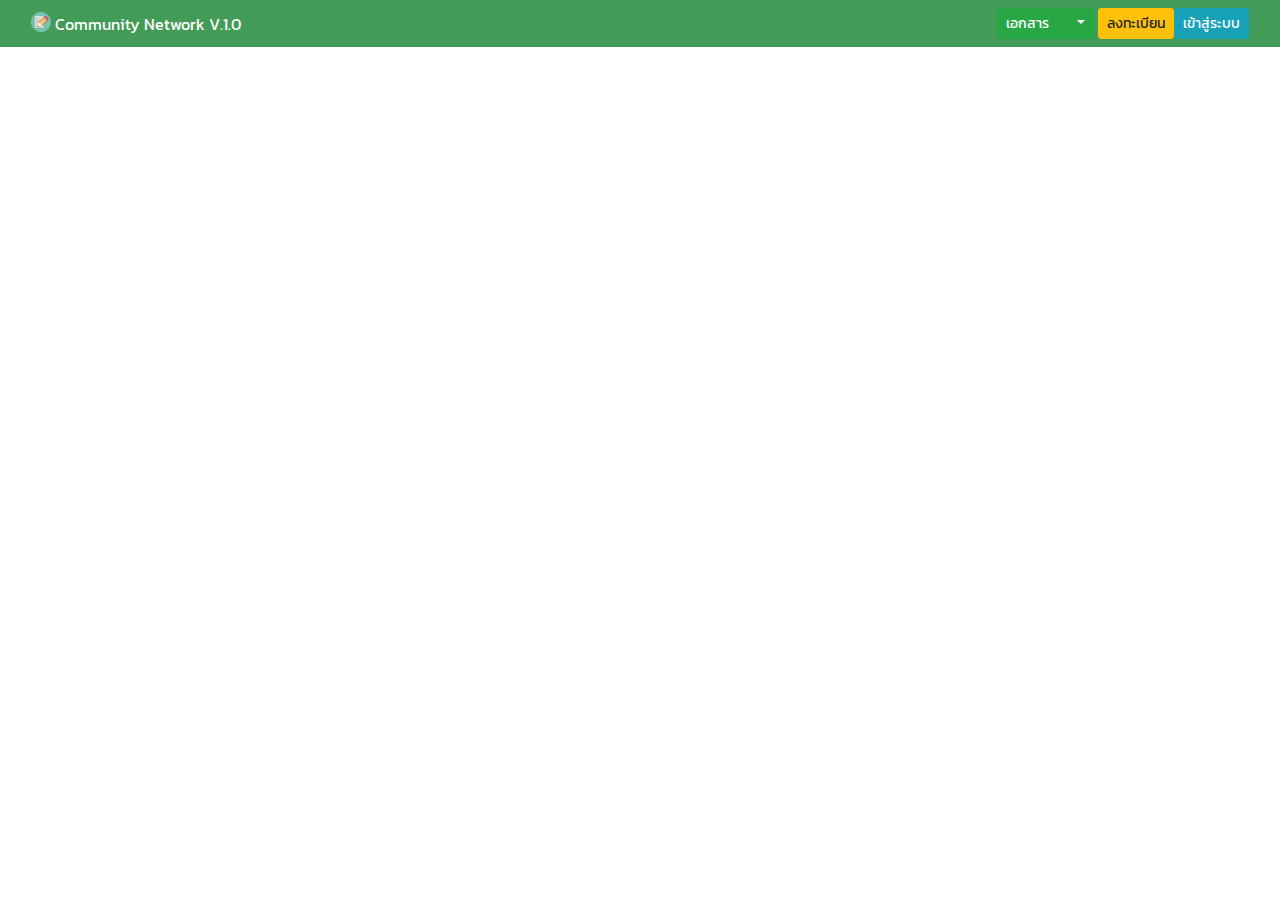
==== front/index.html @ 562fc4b1 "dcfrom28/01/64" ====
<!DOCTYPE html>
<html>

<head>
    <title>Community Network</title>
    <link rel='SHORTCUT ICON' href='images/logo.png'>
    <meta charset="UTF-8">
    <meta http-equiv='X-UA-Compatible' content='IE=edge'>
    <meta name="viewport" content="width=device-width, initial-scale=1, shrink-to-fit=no">
    <!-- <meta name="viewport" content="width=device-width, initial-scale=1.0, minimum-scale=1.0, maximum-scale=1.0, user-scalable=no, shrink-to-fit=no">
    <link rel="stylesheet" href="plugins/Slidebar/slidebars.css"> -->
    <link rel="stylesheet" href="template/bootstrap-4.4.1/css/bootstrap.min.css" crossorigin="anonymous">
    <!-- <link rel="stylesheet" type="text/css" href="plugins/Jprint/print.min.css"> -->
    <link rel="stylesheet" href="plugins/font-awesome-4.6.3/css/font-awesome.min.css">
    <!-- Select2 -->
    <link rel="stylesheet" href="plugins/select2/select2.min.css">

    <!-- <link rel="stylesheet" href="plugins/slidebar/style2.css"> -->
    <!-- My tools -->
    <script src="MyTools/createTableAjax.js" type="text/javascript"></script>
    <script src="MyTools/AJAXCharts.js" type="text/javascript"></script>
    <script src="MyTools/reportLayout.js" type="text/javascript"></script>
    <script src="MyTools/tabLayout.js" type="text/javascript"></script>
    <script src="MyTools/TokenKeyEncode.js" type="text/javascript"></script>
    <script src="JScontent/Ass_DocGeneral.js" type="text/javascript"></script>
    <!-- End My tools -->
    <link rel="stylesheet" href="plugins/jquery-ui-1.11.4.custom/jquery-ui-1.11.4.custom.css" />
    <link rel="stylesheet" href="plugins/jquery-ui-1.11.4.custom/SpecialDateSheet.css" />
    <!-- <link rel="stylesheet" type="text/css" href="plugins/DataTables/datatables.min.css"/> -->
    <link rel="stylesheet" type="text/css" href="plugins/DataTables/DataTables-1.10.18/css/dataTables.bootstrap4.min.css" />
    <!-- <link href='https://fonts.googleapis.com/css?family=Kanit:400,300&subset=thai,latin' rel='stylesheet' type='text/css'> -->

<!-- CryptoJS -->
<script src="plugins/src/core.js"></script>
<script src="plugins/src/lib-typedarrays.js"></script>
<script src="plugins/src/x64-core.js"></script>
<script src="plugins/src/enc-utf16.js"></script>
<script src="plugins/src/enc-base64.js"></script>
<script src="plugins/src/md5.js"></script>
<script src="plugins/src/sha1.js"></script>
<script src="plugins/src/sha256.js"></script>
<script src="plugins/src/sha224.js"></script>
<script src="plugins/src/sha512.js"></script>
<script src="plugins/src/sha384.js"></script>
<script src="plugins/src/sha3.js"></script>
<script src="plugins/src/ripemd160.js"></script>
<script src="plugins/src/hmac.js"></script>
<script src="plugins/src/pbkdf2.js"></script>
<script src="plugins/src/evpkdf.js"></script>
<script src="plugins/src/cipher-core.js"></script>
<script src="plugins/src/mode-cfb.js"></script>
<script src="plugins/src/mode-ctr.js"></script>
<script src="plugins/src/mode-ofb.js"></script>
<script src="plugins/src/mode-ecb.js"></script>
<script src="plugins/src/pad-ansix923.js"></script>
<script src="plugins/src/pad-iso10126.js"></script>
<script src="plugins/src/pad-zeropadding.js"></script>
<script src="plugins/src/pad-iso97971.js"></script>
<script src="plugins/src/pad-nopadding.js"></script>
<script src="plugins/src/rc4.js"></script>
<script src="plugins/src/rabbit.js"></script>
<script src="plugins/src/rabbit-legacy.js"></script>
<script src="plugins/src/aes.js"></script>
<script src="plugins/src/tripledes.js"></script>

<!-- YUI -->
<script src="http://yui.yahooapis.com/3.5.1/build/yui/yui-min.js"></script>

<!-- Tests -->
<script src="plugins/test/lib-base-test.js"></script>
<script src="plugins/test/lib-wordarray-test.js"></script>
<script src="plugins/test/lib-typedarrays-test.js"></script>
<script src="plugins/test/x64-word-test.js"></script>
<script src="plugins/test/x64-wordarray-test.js"></script>
<script src="plugins/test/enc-hex-test.js"></script>
<script src="plugins/test/enc-latin1-test.js"></script>
<script src="plugins/test/enc-utf8-test.js"></script>
<script src="plugins/test/enc-utf16-test.js"></script>
<script src="plugins/test/enc-base64-test.js"></script>
<script src="plugins/test/md5-test.js"></script>
<script src="plugins/test/sha1-test.js"></script>
<script src="plugins/test/sha256-test.js"></script>
<script src="plugins/test/sha224-test.js"></script>
<script src="plugins/test/sha512-test.js"></script>
<script src="plugins/test/sha384-test.js"></script>
<script src="plugins/test/sha3-test.js"></script>
<script src="plugins/test/ripemd160-test.js"></script>
<script src="plugins/test/hmac-md5-test.js"></script>
<script src="plugins/test/hmac-sha224-test.js"></script>
<script src="plugins/test/hmac-sha256-test.js"></script>
<script src="plugins/test/hmac-sha384-test.js"></script>
<script src="plugins/test/hmac-sha512-test.js"></script>
<script src="plugins/test/pbkdf2-test.js"></script>
<script src="plugins/test/evpkdf-test.js"></script>
<script src="plugins/test/mode-cbc-test.js"></script>
<script src="plugins/test/mode-cfb-test.js"></script>
<script src="plugins/test/mode-ctr-test.js"></script>
<script src="plugins/test/mode-ofb-test.js"></script>
<script src="plugins/test/mode-ecb-test.js"></script>
<script src="plugins/test/pad-pkcs7-test.js"></script>
<script src="plugins/test/pad-ansix923-test.js"></script>
<script src="plugins/test/pad-iso10126-test.js"></script>
<script src="plugins/test/pad-zeropadding-test.js"></script>
<script src="plugins/test/pad-iso97971-test.js"></script>
<script src="plugins/test/lib-cipherparams-test.js"></script>
<script src="plugins/test/format-openssl-test.js"></script>
<script src="plugins/test/lib-serializablecipher-test.js"></script>
<script src="plugins/test/kdf-openssl-test.js"></script>
<script src="plugins/test/lib-passwordbasedcipher-test.js"></script>
<script src="plugins/test/rc4-test.js"></script>
<script src="plugins/test/rabbit-test.js"></script>
<script src="plugins/test/rabbit-legacy-test.js"></script>
<script src="plugins/test/cipher-test.js"></script>
<script src="plugins/test/aes-test.js"></script>
<script src="plugins/test/des-test.js"></script>
<script src="plugins/test/tripledes-test.js"></script>

    <style>
        @import url('https://fonts.googleapis.com/css?family=Kanit&display=swap');
       body {
        font-family: 'Kanit', sans-serif;
        }
        h1 {
        font-family: 'Kanit', sans-serif;
        }
        /* unvisited link */
        a.linkfoot:link {
            color: white;
        }
        .head-color {
            background-color: rgb(253, 250, 206);
        }

    </style>
    <style>
        * {
            
          box-sizing: border-box;
          
        }
        
        .box {
          float: right;
          width: 66.66%;
          padding: 0px;
        }
        
        .clearfix::after {
          content: "";
          clear: both;
          display: table;
        }
        </style>
    <style type="text/css">
    .center {
    display: block;
    margin: 0 auto;
}
        .scroll 
        {
        height: 1024px;
        overflow: auto;
        }
        /* div.scroll {
            height: 600px;
            width: 100%;  
            overflow-y: auto;
        } */

        .block {
            width: 115px;
            height: 135px;
            margin: 0px;
            background: #FFFFFF;
            float: right;
        }

        @media print {

            #div_print,
            #nav_bc {
                display: none;
            }
        }
    </style>
    <style>
        a:hover {
          text-decoration: none;
        }
        
        a:active {
          text-decoration: none;
        }
        </style>
    <script type="text/javascript">
        function get(name){
   if(name=(new RegExp('[?&]'+encodeURIComponent(name)+'=([^?]*)')).exec(location.search))
      return decodeURIComponent(name[1]);
    }

        function loadAjax(content, pagesend, data = null, getfunc = null, datatype = 'json', method = 'POST') {
            var subgetfunc = getfunc.split("?");
            $.when($.ajax({
                url: pagesend,
                method: method,
                data: { data: data },
                dataType: datatype
            }))
                .then(function (result, textStatus, jqXHR) {
                    if (subgetfunc[0] == 'AddUserModal') {
                        AddUserModal();
                    } else if (subgetfunc[0] == 'TBUser') {
                        TBUser(content);
                    } else if (subgetfunc[0] == 'AddSellerModal') {
                        AddSellerModal(content);
                    } else if (subgetfunc[0] == 'TBSeller') {
                        TBSeller(content);
                    } else if (subgetfunc[0] == 'TBMed') {
                        TBMed(content);
                    } else if (subgetfunc[0] == 'TBBrand') {
                        TBBrand(content);
                    } else if (subgetfunc[0] == 'TBImp') {
                        TBImp(content);
                    } else if (subgetfunc[0] == 'AddItem') {
                        AddItem(content,result.data);
                    } else if (subgetfunc[0] == 'AddDrawItem') {
                        AddDrawItem(content,result.data);
                    } else if (subgetfunc[0] == 'AddDrawLotItemModal') {
                        AddDrawLotItemModal(content);
                    } else if (subgetfunc[0] == 'TBImp') {
                        TBImp(content);
                    } else if (subgetfunc[0] == 'TBDraw') {
                        TBDraw(content);
                    } else if (subgetfunc[0] == 'TBM_T') {
                        TBM_T(content);
                    }
                    // else if (subgetfunc[0] == 'logout') {
                    //     alert(result);
                    //     loadPage(content, 'content/NoLogon_index.html');
                    //     location.reload();
                    // }
                });
        }

        function DeleteData(pagesend, table = null, field = null, id = null, pageresend = $.cookie('Readerurl') + 'tempSendDataAPI.php', datatype = 'json', method = 'POST') {
            if (confirm('กรุณายืนยันการลบอีกครั้ง !!!')) {
                $.when($.ajax({
                    url: pagesend,
                    method: method,
                    data: { table: table, field: field, id: id },
                    dataType: datatype
                })).then(function (result, textStatus, jqXHR) { 
                    alert(result);
                    loadAjax('#index_content', $.cookie('Readerurl') + 'tempSendDataAPI.php', '',  pageresend)
                });
            }
        }

        function selectJSON(content, data, id, name, title, check = null) {
            $.getJSON("JsonData/" + data, function (data) {
                var option="<option value=''> " + title + " </option>";
                for (var keys in data['RECORDS']) {
            if (parseInt(id) == parseInt(data.RECORDS[keys][id])) {var select = 'selected'; } else { var select = ''; }
            if(data.RECORDS[keys][id] !=''){option += "<option value='" +data.RECORDS[keys][id]+ "' " + select + "> " + data.RECORDS[keys][name] + " </option>";}
                
             }
      
                $(content).empty().append(option);
                $(".select2").select2();
            });

        }

        function selectJSONwVal(content, data, id, name, title,valname, val, check = null) {
            $.getJSON("JsonData/" + data, function (data) {
                var option="<option value=''> " + title + " </option>";
                for (var keys in data['RECORDS']) {
            if (parseInt(id) == parseInt(data.RECORDS[keys][id])) {var select = 'selected'; } else { var select = ''; }
            if(data.RECORDS[keys][id] !='' && data.RECORDS[keys][valname] == val){option += "<option value='" +data.RECORDS[keys][id]+ "' " + select + "> " + data.RECORDS[keys][name] + " </option>";}
                
             }
      
                $(content).empty().append(option);
                $(".select2").select2();
            });

        }

        function getJsonFile(jsonfile, id, fieldchk, fieldkey) {    // ( file.json,ค่าที่ต้องการดึง,ฟิล์ดที่ใช้เปรียบเทียบใน file.json,key ของค่าที่ต้องการ )
    var Subvals = new $.Deferred();
    $.getJSON(jsonfile + ".json", function (data) {
        var vals;
        for (var keys in data['RECORDS']) {
            if (parseInt(id) == parseInt(data.RECORDS[keys][fieldchk])) {
                vals = data.RECORDS[keys][fieldkey];
            }
        };
        Subvals.resolve(vals);
    });
    return Subvals;
}

        function selectMash(content, data, title, check = null) {
            $.getJSON("http://10.0.0.11/API-Hosxp/API/" + data, function (CmD) {
                var option="<option value=''> " + title + " </option>";
                for (var key in CmD) {
                    if (CmD[key].id == check) { var select = 'selected'; } else { var select = ''; }
                    option +="<option value='" + CmD[key].id + "' " + select + "> " + CmD[key].name + " </option>";
                } 
                $(content).empty().append(option);
                $(".select2").select2();
            });

        }

        function imageIsLoaded(e) {
            $("#file").css("color", "green");
            $('#image_preview').css("display", "block");
            $('#previewing').attr('src', e.target.result);
            $('#previewing').attr('width', '150px');
            //$('#previewing').attr('height', '230px');
        }
    </script>
</head>
<body>
    <div class="wrapper">
        <nav id="sidebar" class="scroll"></nav>
        <div id="content">
        <nav class="navbar sticky-top navbar-expand-sm bg-success"><div class="container-fluid" id="head-nav"></div></nav>
        
        <!-- <p> -->
            <!-- <div class='content-wrapper'> -->
                
                <!-- <section class='content'> -->
                    <!-- <div class="col-lg-12 col-xl-12" id="head-title">&nbsp;</div> -->
                    <div class="col-lg-12 col-xl-12" id="head-detial">
                        <!-- <div class="col-lg-8 offset-lg-2 alert alert-success"><h5  id="patient-detial" style="text-align: center"></h5></div> -->
                    </div>
                    <div class="col-lg-12 col-xl-12" id="index_content"></div>
                    <div id='createModal'></div>
                <!-- </section> -->
                <!-- <p><br><br> -->
        <!-- <nav class="navbar fixed-bottom navbar-expand-sm bg-primary"><div class="container-fluid" id="foot-nav"></div></nav> -->
        </div>
            
        <!-- </div> -->
            <!-- content-wrapper -->
                </div>
    </div><!-- TODO: wrapper -->
    <!-- <input onkeyup="inputDigits(sensor)" type="number" -->
    <script src="template/jquery-3.3.1.min.js"></script>
    <script src="template/jquery.cookie.js"></script>
    <script src="template/bootstrap-4.4.1/js/bootstrap.min.js"></script>
    <script src="plugins/select2/select2.full.min.js"></script>
    <!-- <script src="plugins/Jprint/print.min.js"></script> -->
    <script src="plugins/jquery-ui-1.11.4.custom/jquery-ui-1.11.4.custom.js"></script>
    <script src="plugins/excellentexport.js"></script>
    <!-- My script -->
    <script src="MyTools/DatepickerThai.js" type="text/javascript"></script>
    <!-- <script src="MyJS/loading.js"></script>
    <script src="MyJS/spin.js"></script> -->
    <!-- End My script -->
    <!-- <script src="plugins/DataTables/jquery.dataTables.min.js"></script>
        <script src="plugins/DataTables/dataTables.bootstrap.min.js"></script> -->
    <script src="plugins/DataTables/DataTables-1.10.18/js/jquery.dataTables.min.js"></script>
    <script src="plugins/DataTables/DataTables-1.10.18/js/dataTables.bootstrap4.min.js"></script>
    <!-- <script type="text/javascript" src="DataTables/datatables.min.js"></script> -->
    <!--HighChart-->
    <script src="plugins/Highcharts/code/highcharts.js"></script>
    <script src="plugins/Highcharts/code/modules/exporting.js"></script>
    <script src="plugins/Highcharts/code/modules/data.js"></script>
    <script src="plugins/Highcharts/code/modules/drilldown.js"></script>
    <script src="plugins/Highcharts/code/highcharts-3d.js"></script>
    <!-- <script src="plugins/jquery-ui-1.11.4.custom/jquery-ui-1.11.4.custom.js"></script> -->

    <!-- JS content -->
    
    <script src="JScontent/navMenu.js" type="text/javascript"></script>
    <script src="JScontent/assMenu.js" type="text/javascript"></script>
    <script src="JScontent/assMenuIPD.js" type="text/javascript"></script>
    <script src="JScontent/assMenuDoctor.js" type="text/javascript"></script>
    <script src="JScontent/Ass_CGI.js" type="text/javascript"></script>
    <script src="JScontent/Ass_Culture.js" type="text/javascript"></script>
    <script src="JScontent/Ass_Alcohol.js" type="text/javascript"></script>
    <script src="JScontent/Ass_Social.js" type="text/javascript"></script>
    <script src="JScontent/Ass_Social02.js" type="text/javascript"></script>
    <script src="JScontent/Ass_Depress.js" type="text/javascript"></script>
    <script src="JScontent/Ass_SNAP_IV.js" type="text/javascript"></script>
    <script src="JScontent/Ass_consoult.js" type="text/javascript"></script>
    <script src="JScontent/SmenuModel.js" type="text/javascript"></script>
    <script src="JScontent/DmenuModel.js" type="text/javascript"></script>
    <script src="JScontent/AmenuModel.js" type="text/javascript"></script>
    <script src="JScontent/CmenuModel.js" type="text/javascript"></script>
    <script src="JScontent/OmenuModel.js" type="text/javascript"></script>
    <script src="JScontent/Ass_Clozapine.js" type="text/javascript"></script>
    <script src="JScontent/Ass_Lithium.js" type="text/javascript"></script>
    <script src="JScontent/Ass_Carbamazepine.js" type="text/javascript"></script>
    <script src="JScontent/Ass_Sodium.js" type="text/javascript"></script>
    <script src="JScontent/Ass_ER.js" type="text/javascript"></script>
    <script src="JScontent/Ass_Doc01.js" type="text/javascript"></script>
    <script src="JScontent/Ass_CDI.js" type="text/javascript"></script>
    <script src="JScontent/Ass_MMSE.js" type="text/javascript"></script>
    <script src="JScontent/Ass_ADL.js" type="text/javascript"></script>
    <script src="JScontent/Ass_NPIQ.js" type="text/javascript"></script>
    <script src="JScontent/Ass_EMR.js" type="text/javascript"></script>
    <script src="JScontent/Ass_SMIV.js" type="text/javascript"></script>
    <script src="JScontent/assSlideMenu.js" type="text/javascript"></script>
    <script src="JScontent/assSlideMenuIPD.js" type="text/javascript"></script>
    <script src="JScontent/assSlideMenuDoc.js" type="text/javascript"></script>
    <script src="JScontent/Ass_headPatient.js" type="text/javascript"></script>
    <script src="JScontent/Ass_Admit.js" type="text/javascript"></script>
    <script src="JScontent/Ass_DSI300.js" type="text/javascript"></script>
    <script src="JScontent/Ass_Token.js" type="text/javascript"></script>
    <script src="JScontent/RegisModel.js" type="text/javascript"></script>
    <script src="masked/Ass_Regis.js" type="text/javascript"></script>
    <script src="JScontent/TBConfirmUser.js" type="text/javascript"></script>
    <script src="JScontent/ConfirmModel.js" type="text/javascript"></script>
    <script src="masked/Ass_Confirm.js" type="text/javascript"></script>
    <script src="JScontent/LoginModel.js" type="text/javascript"></script>
    <script src="masked/Ass_Login.js" type="text/javascript"></script>
    <script src="JScontent/TBFlollowUP.js" type="text/javascript"></script>
    <script src="JScontent/EMRModel.js" type="text/javascript"></script>
    <script src="masked/Ass_EMRNW.js" type="text/javascript"></script>
    <script src="JScontent/TBDCPlan.js" type="text/javascript"></script>
    <script src="JScontent/DCPlanModel.js" type="text/javascript"></script>
    <script src="masked/Ass_DCPNW.js" type="text/javascript"></script>
    <!-- End JS content -->
    
    <script lang="javascript" type="text/javascript">
        $(function () {
            var user = get('user');
            var vn = get('vn');
            var an = get('an');
            var doctor = get('doctor');
            
            if(user!=''){
            if(an == undefined){ var AN = '';}else{ var AN = an;}
            if(doctor == undefined){ var Doctor = '';}else{ var Doctor = doctor;}
            $.cookie("user", user);
            $.cookie("an", AN);
            $.cookie("doctor", Doctor);
            $.cookie("vn", vn);
        }
    var uri = window.location.toString();
    if (uri.indexOf("?") > 0) {
        var clean_uri = uri.substring(0, uri.indexOf("?"));
        window.history.replaceState({}, document.title, clean_uri);
    }
    if (an == undefined && doctor != 'Y') {
      AssSlideMenu("nav#sidebar");
    } else if (doctor == 'Y') {
      AssSlideMenuDoc("nav#sidebar");
    } else {
      AssSlideMenuIPD("nav#sidebar");
    }
        AssHeadPatient("#head-detial","","http://1.179.191.130/API-Hosxp/API/CommuNW/");
        });
    </script>
    <script type="text/javascript">
        function popup(url, name, windowWidth, windowHeight) {
            myleft = (screen.width) ? (screen.width - windowWidth) / 2 : 100;
            mytop = (screen.height) ? (screen.height - windowHeight) / 2 : 100;
            properties = "width=" + windowWidth + ",height=" + windowHeight;
            properties += ",scrollbars=yes, top=" + mytop + ",left=" + myleft;
            window.open(url, name, properties);
        }

        function GetjQueryCookie(name, value) {
            $.cookie(name, value);
        }

        function parseJwtHead (token) {
    var base64Url = token.split('.')[0];
    var base64 = base64Url.replace(/-/g, '+').replace(/_/g, '/');
    var jsonPayload = decodeURIComponent(atob(base64).split('').map(function(c) {
        return '%' + ('00' + c.charCodeAt(0).toString(16)).slice(-2);
    }).join(''));

    return JSON.parse(jsonPayload);
};

        function parseJwt (token) {
    var base64Url = token.split('.')[1];
    var base64 = base64Url.replace(/-/g, '+').replace(/_/g, '/');
    var jsonPayload = decodeURIComponent(atob(base64).split('').map(function(c) {
        return '%' + ('00' + c.charCodeAt(0).toString(16)).slice(-2);
    }).join(''));

    return JSON.parse(jsonPayload);
};

function base64url(source) {
  // Encode in classical base64
  encodedSource = CryptoJS.enc.Base64.stringify(source);

  // Remove padding equal characters
  encodedSource = encodedSource.replace(/=+$/, '');

  // Replace characters according to base64url specifications
  encodedSource = encodedSource.replace(/\+/g, '-');
  encodedSource = encodedSource.replace(/\//g, '_');

  return encodedSource;
}
    </script>
    <script type="text/javascript">
        function inputDigits(sensor) {
            var regExp = /[0-9.-]$/;
            if (!regExp.test(sensor.value)) {
                alert("กรอกตัวเลขเท่านั้นครับ");
                sensor.value = sensor.value.substring(0, sensor.value.length - 1);
            }
        }
    </script>
    <!--scrip check ตัวอักษร-->
    <script type="text/javascript">
        function inputString(sensor) {
            var regExp = /[A-Za-zก-ฮะ-็่-๋์]$/;
            if (!regExp.test(sensor.value)) {
                alert("กรอกตัวอักษรเท่านั้นครับ");
                sensor.value = sensor.value.substring(0, sensor.value.length - 1);
            }
        }

    </script>
    <script type="text/javascript">
        $(document).ready(function () {
            // $("#sidebar").mCustomScrollbar({
            //     theme: "minimal"
            // });
            $('#sidebar, #content').toggleClass('');
            $('#sidebarCollapse').on('click', function () {
                $('#sidebar, #content').toggleClass('active');
                $('.collapse.in').toggleClass('in');
                $('a[aria-expanded=true]').attr('aria-expanded', 'false');
            });
        });
    </script>



</body>

</html>
---- front/plugins/slidebar/style2.css ----
/*
    DEMO STYLE
*/

@import "https://fonts.googleapis.com/css?family=Poppins:300,400,500,600,700";
body {
    /* font-family: 'Poppins', sans-serif; */
    background: #fafafa;
}

/* p {
    font-family: 'Poppins', sans-serif;
    font-size: 1.1em;
    font-weight: 300;
    line-height: 1.7em;
    color: #999;
} */

a,
a:hover,
a:focus {
    color: inherit;
    text-decoration: none;
    transition: all 0.3s;
}

.navbar {
    padding: 15px 10px;
    background: #fff;
    border: none;
    border-radius: 0;
    margin-bottom: 40px;
    box-shadow: 1px 1px 3px rgba(0, 0, 0, 0.1);
}

.navbar-btn {
    box-shadow: none;
    outline: none !important;
    border: none;
}

.line {
    width: 100%;
    height: 1px;
    border-bottom: 1px dashed #ddd;
    margin: 40px 0;
}

/* ---------------------------------------------------
    SIDEBAR STYLE
----------------------------------------------------- */

.wrapper {
    display: flex;
    width: 100%;
}

#sidebar {
    width: 250px;
    position: fixed;
    top: 0;
    left: 0;
    height: 100vh;
    z-index: 999;
    background: rgb(35, 161, 155);
    color: #fff;
    transition: all 0.3s;
}

#sidebar.active {
    margin-left: -250px;
}

#sidebar .sidebar-header {
    padding: 20px;
    background: #107060;
}

#sidebar ul.components {
    padding: 20px 0;
    border-bottom: 1px solid #478b6f;
}

#sidebar ul p {
    color: #fff;
    padding: 10px;
}

#sidebar ul li a {
    padding: 10px;
    font-size: 1.1em;
    display: block;
}

#sidebar ul li a:hover {
    color: rgb(56, 150, 84);
    background: #fff;
}

#sidebar ul li.active>a,
a[aria-expanded="true"] {
    color: #fff;
    background: #37807c;
}

a[data-toggle="collapse"] {
    position: relative;
}

.dropdown-toggle::after {
    display: block;
    position: absolute;
    top: 50%;
    right: 20px;
    transform: translateY(-50%);
}

ul ul a {
    font-size: 0.9em !important;
    padding-left: 30px !important;
    background: #2a787e;
}

ul.CTAs {
    padding: 20px;
}

ul.CTAs a {
    text-align: center;
    font-size: 0.9em !important;
    display: block;
    border-radius: 5px;
    margin-bottom: 5px;
}

a.download {
    background: #fff;
    color: rgb(115, 213, 192);
}

a.article,
a.article:hover {
    background: #6dccaf !important;
    color: #fff !important;
}

/* ---------------------------------------------------
    CONTENT STYLE
----------------------------------------------------- */

#content {
    width: calc(100% - 250px);
    padding: 0px;
    min-height: 100vh;
    transition: all 0.3s;
    position: absolute;
    top: 0;
    right: 0;
    bottom: 0;
}

#content.active {
    width: 100%;
}

/* ---------------------------------------------------
    MEDIAQUERIES
----------------------------------------------------- */

@media (max-width: 768px) {
    #sidebar {
        margin-left: -250px;
    }
    #sidebar.active {
        margin-left: 0;
    }
    #content {
        width: 100%;
    }
    #content.active {
        width: calc(100% - 250px);
    }
    #sidebarCollapse span {
        display: none;
    }
}
---- front/plugins/jquery-ui-1.11.4.custom/SpecialDateSheet.css ----
.specialDate
{

 background-image:url('icon-holiday.png');
background-color:#cccccc;
}
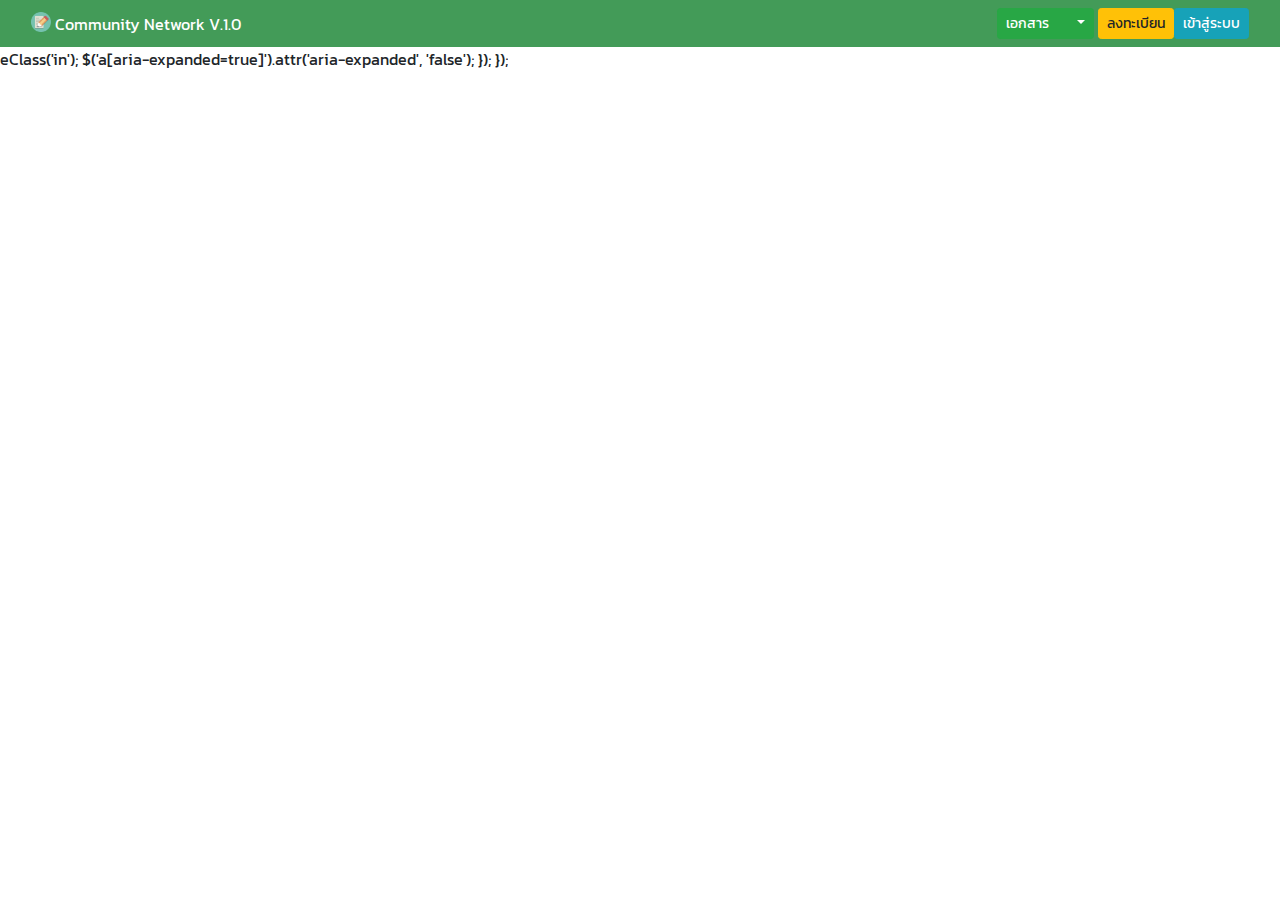
==== commit 052f8708: "DC form 28/01/64" ====
--- a/front/index.html
+++ b/front/index.html
@@ -134,9 +134,7 @@
     </style>
     <style>
         * {
-            
           box-sizing: border-box;
-          
         }
         
         .box {
@@ -158,7 +156,7 @@
 }
         .scroll 
         {
-        height: 1024px;
+        height: 750px;
         overflow: auto;
         }
         /* div.scroll {
@@ -536,9 +534,11 @@
             });
         });
     </script>
-
-
-
-</body>
-
-</html>+eClass('in');
+                $('a[aria-expanded=true]').attr('aria-expanded', 'false');
+            });
+        });
+    </script>
+
+
+
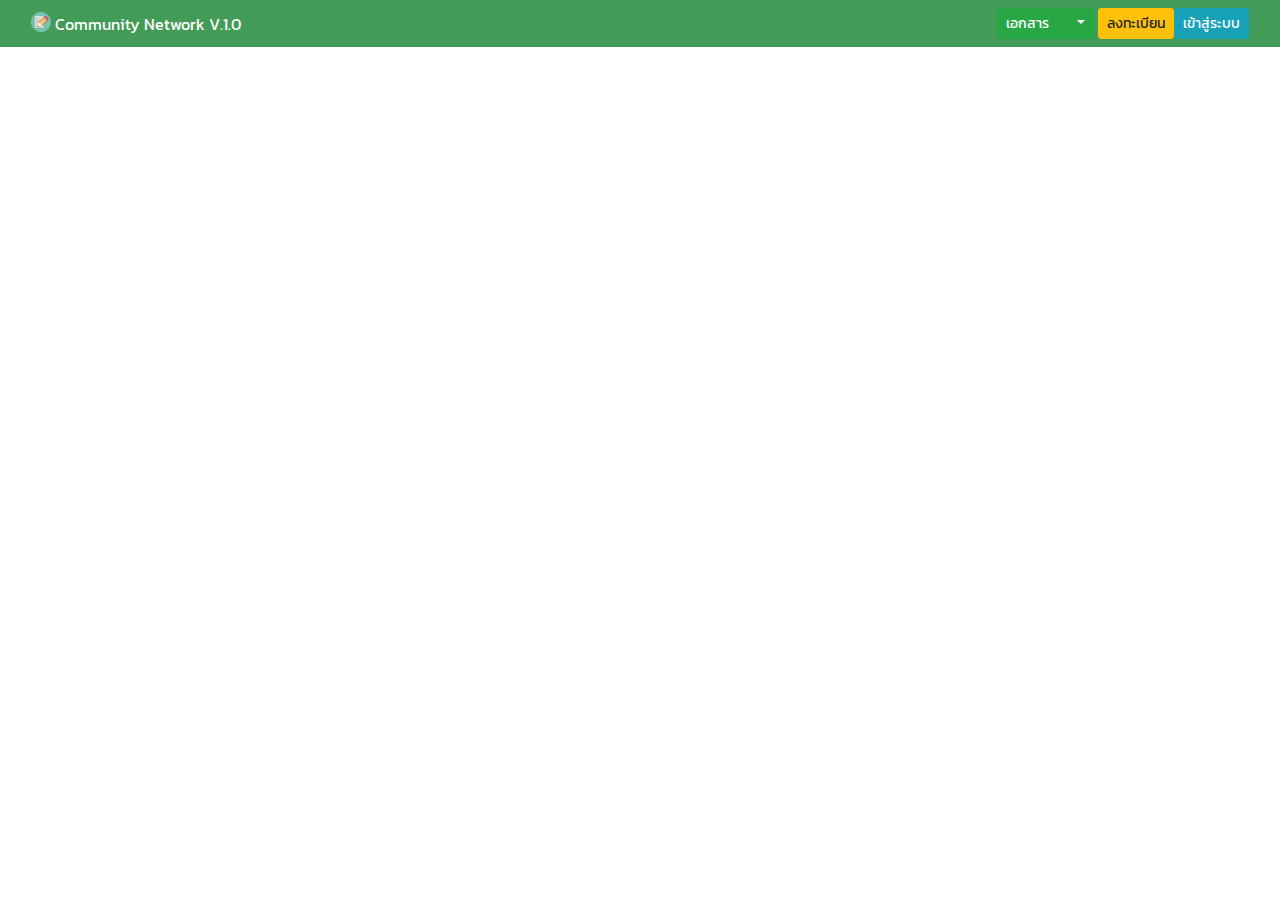
==== commit 00f7af1b: "DC insert & select detail patient 04/02/64" ====
--- a/front/index.html
+++ b/front/index.html
@@ -534,11 +534,7 @@
             });
         });
     </script>
-eClass('in');
-                $('a[aria-expanded=true]').attr('aria-expanded', 'false');
-            });
-        });
-    </script>
-
-
-
+
+
+
+
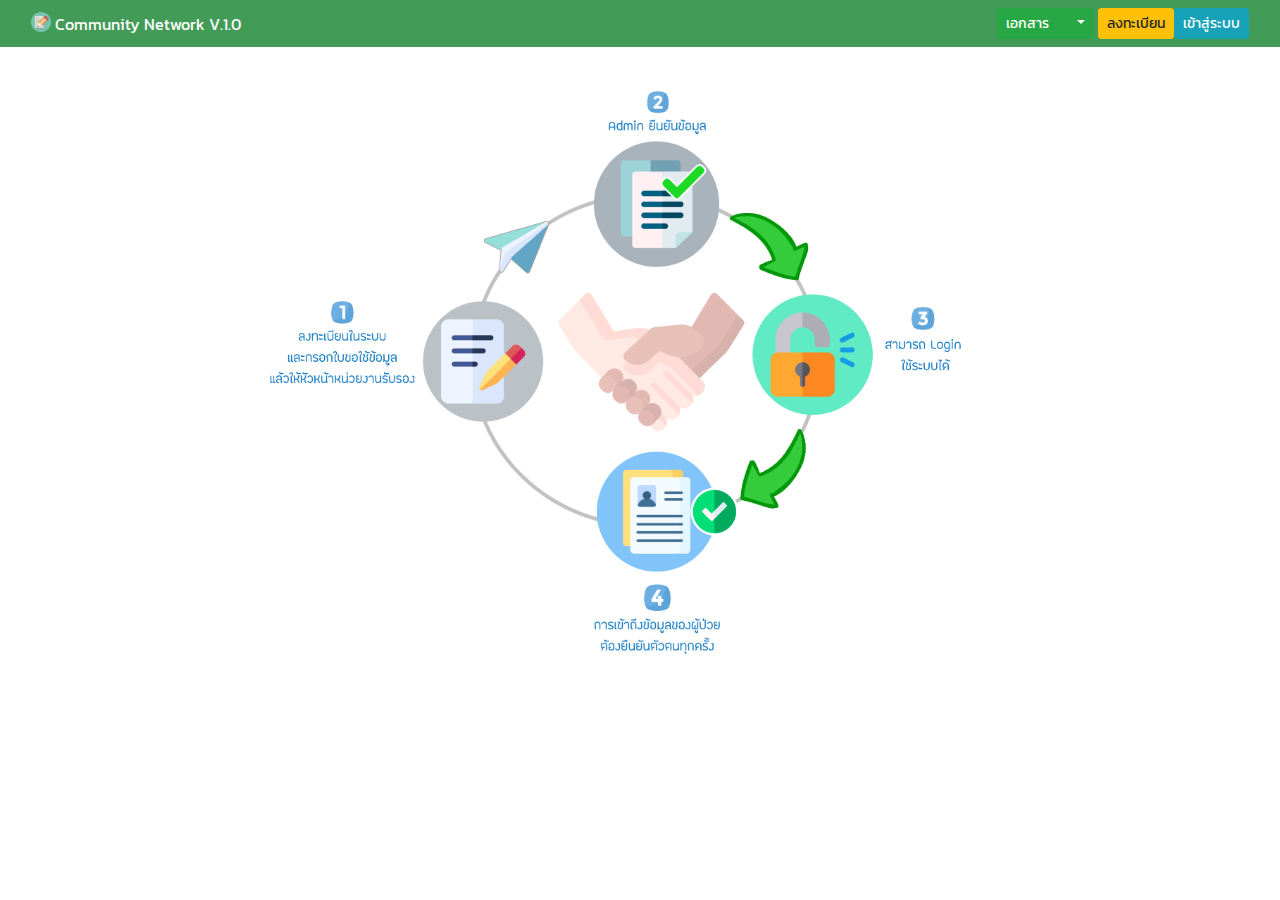
==== commit 24d3f0af: "final 18/03/64" ====
--- a/front/index.html
+++ b/front/index.html
@@ -114,7 +114,32 @@
 <script src="plugins/test/aes-test.js"></script>
 <script src="plugins/test/des-test.js"></script>
 <script src="plugins/test/tripledes-test.js"></script>
-
+<style>
+    /* body  {
+      background-image: url("images/Phi-Ta-Khon_01.jpg");
+      background-repeat: no-repeat;
+      background-attachment: fixed;
+      background-size: 1440px 900px;
+    } */
+    /* html { 
+background: url(images/HOWTO.png) no-repeat center center fixed; 
+-webkit-background-size: cover;
+-moz-background-size: cover;
+-o-background-size: cover;
+
+background-size: 75% 100%;
+} */
+img {
+  max-width: 70%;
+  height: auto;
+}
+center {
+  display: block;
+  margin-left: auto;
+  margin-right: auto;
+  width: 50%;
+}
+    </style>
     <style>
         @import url('https://fonts.googleapis.com/css?family=Kanit&display=swap');
        body {
@@ -231,6 +256,8 @@
                         TBDraw(content);
                     } else if (subgetfunc[0] == 'TBM_T') {
                         TBM_T(content);
+                    }else if (subgetfunc[0] == 'TB_DCR') {
+                        TB_DCR(content);
                     }
                     // else if (subgetfunc[0] == 'logout') {
                     //     alert(result);
@@ -240,7 +267,7 @@
                 });
         }
 
-        function DeleteData(pagesend, table = null, field = null, id = null, pageresend = $.cookie('Readerurl') + 'tempSendDataAPI.php', datatype = 'json', method = 'POST') {
+        function DeleteData(pagesend, table = null, field = null, id = null, pageresend = null, datatype = 'json', method = 'POST') {
             if (confirm('กรุณายืนยันการลบอีกครั้ง !!!')) {
                 $.when($.ajax({
                     url: pagesend,
@@ -249,7 +276,7 @@
                     dataType: datatype
                 })).then(function (result, textStatus, jqXHR) { 
                     alert(result);
-                    loadAjax('#index_content', $.cookie('Readerurl') + 'tempSendDataAPI.php', '',  pageresend)
+                    loadAjax('#index_content', '../back/API/tempSendDataAPI.php', '',  pageresend)
                 });
             }
         }
@@ -258,7 +285,7 @@
             $.getJSON("JsonData/" + data, function (data) {
                 var option="<option value=''> " + title + " </option>";
                 for (var keys in data['RECORDS']) {
-            if (parseInt(id) == parseInt(data.RECORDS[keys][id])) {var select = 'selected'; } else { var select = ''; }
+            if (parseInt(check) == parseInt(data.RECORDS[keys][id])) {var select = 'selected'; } else { var select = ''; } 
             if(data.RECORDS[keys][id] !=''){option += "<option value='" +data.RECORDS[keys][id]+ "' " + select + "> " + data.RECORDS[keys][name] + " </option>";}
                 
              }
@@ -334,7 +361,7 @@
                     <div class="col-lg-12 col-xl-12" id="head-detial">
                         <!-- <div class="col-lg-8 offset-lg-2 alert alert-success"><h5  id="patient-detial" style="text-align: center"></h5></div> -->
                     </div>
-                    <div class="col-lg-12 col-xl-12" id="index_content"></div>
+                    <div class="col-lg-12 col-xl-12" id="index_content"><img src="images/HOWTO.png" class="center" width="" height="" style="vertical-align:middle;align-content: center;"></div>
                     <div id='createModal'></div>
                 <!-- </section> -->
                 <!-- <p><br><br> -->
@@ -422,6 +449,13 @@
     <script src="JScontent/TBDCPlan.js" type="text/javascript"></script>
     <script src="JScontent/DCPlanModel.js" type="text/javascript"></script>
     <script src="masked/Ass_DCPNW.js" type="text/javascript"></script>
+    <script src="JScontent/TBDCR.js" type="text/javascript"></script>
+    <script src="JScontent/DCRModel.js" type="text/javascript"></script>
+    <script src="masked/Ass_DCRNW.js" type="text/javascript"></script>
+    <script src="JScontent/DCPlanEditModel.js" type="text/javascript"></script>
+    <script src="JScontent/TBUser.js" type="text/javascript"></script>
+    <script src="JScontent/ConfirmDetialModel.js" type="text/javascript"></script>
+    <script src="JScontent/EditRegisModel.js" type="text/javascript"></script>
     <!-- End JS content -->
     
     <script lang="javascript" type="text/javascript">
@@ -452,6 +486,7 @@
       AssSlideMenuIPD("nav#sidebar");
     }
         AssHeadPatient("#head-detial","","http://1.179.191.130/API-Hosxp/API/CommuNW/");
+        
         });
     </script>
     <script type="text/javascript">
